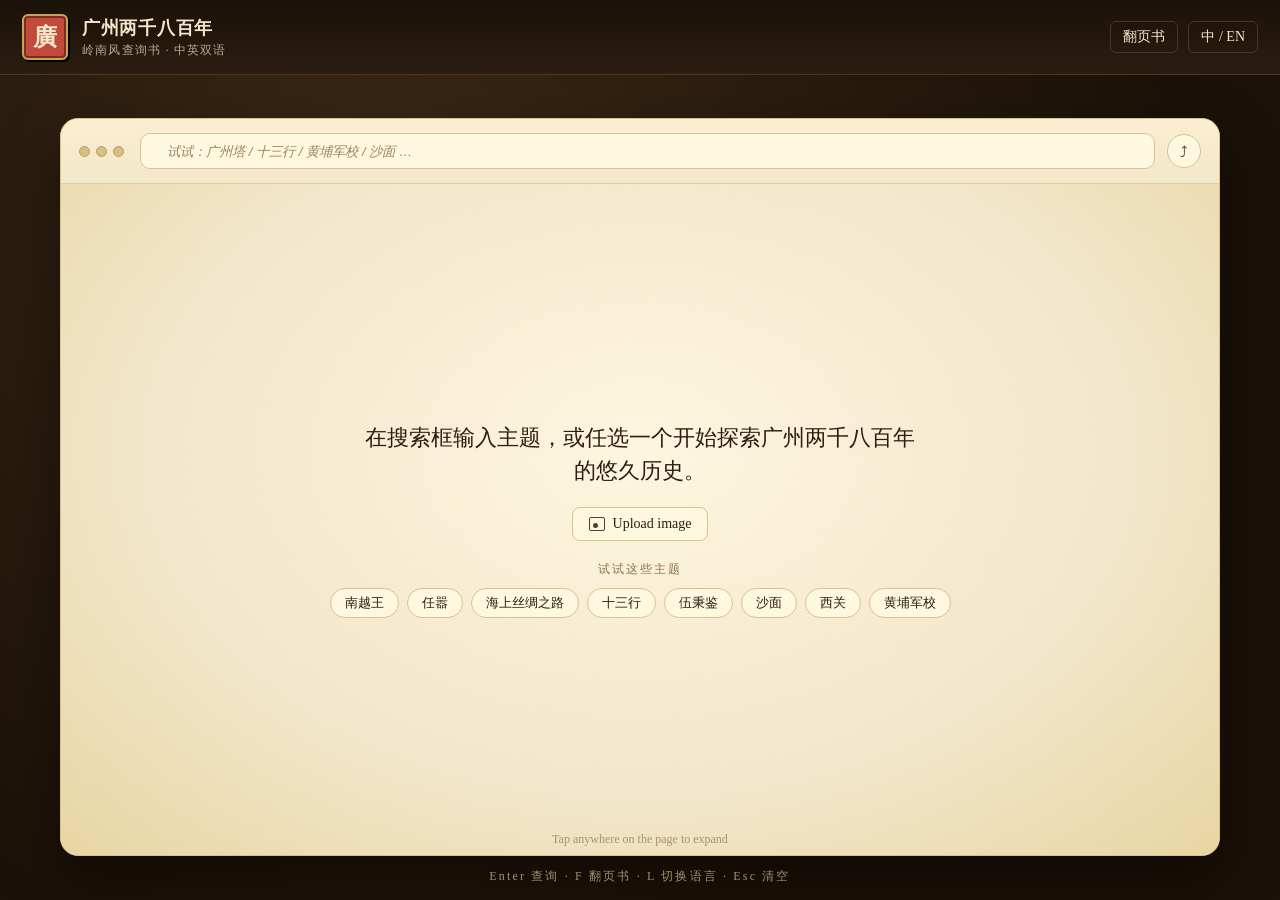
==== index.html @ f035da24 "chore: copy flipbook.html to index.html for Vercel deployment" ====
<!doctype html>
<html lang="zh-Hans">
<head>
  <meta charset="utf-8">
  <meta name="viewport" content="width=device-width,initial-scale=1">
  <title>广州两千八百年 · Guangzhou History Flipbook</title>
  <style>
:root{
  --paper:#f3e7cc;
  --paper-edge:#e0cd9c;
  --ink:#2b1d10;
  --ink-soft:#54402a;
  --jade:#5e8a6b;
  --terracotta:#b85c2f;
  --opera-red:#c14a3a;
  --gold:#c9a35a;
  --indigo:#2c4a6e;
}
*{box-sizing:border-box}
html,body{height:100%;margin:0;font-family:"Noto Serif SC","Songti SC","Source Han Serif SC",
  "Times New Roman",serif;background:
  radial-gradient(circle at 30% 20%, #3a2814 0%, #1b1108 70%);
  color:var(--ink);}
.topbar{
  display:flex;align-items:center;justify-content:space-between;
  padding:14px 22px;background:linear-gradient(180deg,#1b1108,#2b1d10);
  border-bottom:1px solid #4a3622;color:var(--paper);
}
.brand{display:flex;align-items:center;gap:14px}
.seal{
  display:inline-grid;place-items:center;width:46px;height:46px;
  background:var(--opera-red);color:var(--paper);font-weight:700;font-size:24px;
  border:2px solid var(--gold);border-radius:6px;
  box-shadow:inset 0 0 0 2px #7c2c22, 2px 2px 0 #000;
  font-family:"Songti SC",serif;
}
.brand-text strong{display:block;font-size:18px;letter-spacing:.04em}
.brand-text small{opacity:.7;font-size:12px;letter-spacing:.1em}
.controls{display:flex;align-items:center;gap:10px}
.controls button{
  background:var(--paper);color:var(--ink);border:1px solid var(--paper-edge);
  border-radius:6px;padding:6px 12px;font-size:14px;cursor:pointer;
  font-family:inherit;
  transition:transform .08s ease,background .15s ease;
}
.controls button.ghost{
  background:transparent;color:var(--paper);border:1px solid #4a3622;
}
.controls button:hover{background:#fff5dd;color:var(--ink)}
.controls button:active{transform:translateY(1px)}

.book-controls{
  display:flex;align-items:center;gap:10px;position:absolute;top:18px;right:24px;z-index:20;
}
.book-controls button{
  background:var(--paper);color:var(--ink);border:1px solid var(--paper-edge);
  border-radius:6px;padding:6px 12px;font-size:18px;cursor:pointer;
  font-family:inherit;
}
.book-controls button:hover{background:#fff5dd}
#pageNum{color:var(--paper);font-variant-numeric:tabular-nums;min-width:64px;text-align:center}

.stage{
  height:calc(100vh - 76px);
  display:flex;flex-direction:column;align-items:center;justify-content:center;
  position:relative;perspective:2200px;padding:24px;
}
body[data-mode="query"] .stage-book{display:none !important}
body[data-mode="book"]  .stage-query{display:none !important}

/* ──────────────── Query-mode window (flipbook.page-style) ──────────────── */
.window{
  width:min(1160px, 96vw);
  height:min(82vh, 760px);
  background:var(--paper);
  border-radius:18px;
  border:1px solid #d8c28e;
  box-shadow:0 24px 60px rgba(0,0,0,.45), inset 0 0 0 1px rgba(255,255,255,.4);
  display:flex;flex-direction:column;overflow:hidden;position:relative;
}
.window-bar{
  display:flex;align-items:center;gap:12px;
  padding:14px 18px;border-bottom:1px solid #e2cf9c;
  background:linear-gradient(180deg,#fbeed1,#f3e7cc);
}
.window-bar .dots{display:inline-flex;gap:6px;align-items:center;margin-right:4px}
.window-bar .dots i{
  width:11px;height:11px;border-radius:50%;
  background:#d6bf85;border:1px solid #b89d63;display:inline-block;
}
.address{
  flex:1;display:flex;align-items:center;gap:10px;min-width:0;
  border:1px solid #d8c28e;background:#fff8e0;border-radius:10px;
  padding:6px 14px;height:36px;
  font-family:"Songti SC","Noto Serif SC",serif;
}
.address .crumbs{
  display:flex;gap:6px;align-items:center;flex-shrink:0;
  font-size:14px;color:var(--ink);max-width:55%;overflow:hidden;
}
.address .crumbs .crumb{
  cursor:pointer;white-space:nowrap;overflow:hidden;text-overflow:ellipsis;
  max-width:260px;
}
.address .crumbs .crumb:hover{text-decoration:underline}
.address .crumbs .crumb.current{color:var(--ink);font-weight:600;cursor:default}
.address .crumbs .crumb.current:hover{text-decoration:none}
.address .crumbs .sep{color:var(--ink-soft);opacity:.55;flex-shrink:0}
.address .search{
  flex:1;border:0;background:transparent;outline:none;
  font:16px/1.4 inherit;color:var(--ink);min-width:60px;
}
.address .search::placeholder{color:#8d7048;font-style:italic;opacity:.85}
.address .continue{
  color:#8d7048;font-size:13px;white-space:nowrap;opacity:.85;
}
.window-bar .pill{
  background:#1f1610;color:var(--paper);border:0;border-radius:18px;
  padding:6px 14px;font-size:13px;cursor:pointer;font-family:inherit;
  letter-spacing:.06em;
}
.window-bar .pill:hover{background:#34251a}
.window-bar .round{
  width:34px;height:34px;border-radius:50%;
  background:#fff8e0;border:1px solid #d8c28e;color:var(--ink-soft);
  cursor:default;font-size:15px;
}
.window-body{
  flex:1;position:relative;overflow:hidden;
  background:
    radial-gradient(ellipse at 50% 40%, #fff7e0 0%, #f3e7cc 60%, #e8d6a3 100%);
}
.window-body::before{
  /* paper fibre */
  content:"";position:absolute;inset:0;pointer-events:none;opacity:.6;
  background-image:url("data:image/svg+xml;utf8,<svg xmlns='http://www.w3.org/2000/svg' width='200' height='200'><filter id='n'><feTurbulence baseFrequency='0.85' numOctaves='2' seed='7'/><feColorMatrix values='0 0 0 0 0.3  0 0 0 0 0.22  0 0 0 0 0.1  0 0 0 0.05 0'/></filter><rect width='100%25' height='100%25' filter='url(%23n)'/></svg>");
}
.window-footnote{
  position:absolute;bottom:8px;left:0;right:0;text-align:center;
  font-size:12px;color:#8d7048;opacity:.7;pointer-events:none;
}

/* Empty state */
.empty{
  position:absolute;inset:0;display:flex;flex-direction:column;
  align-items:center;justify-content:center;text-align:center;padding:24px;gap:20px;
}
.empty .empty-title{
  font-size:22px;color:var(--ink);max-width:560px;line-height:1.5;
  font-family:"Songti SC","Noto Serif SC",serif;
}
.empty .upload{
  display:inline-flex;align-items:center;gap:8px;
  background:#fff8e0;border:1px solid #d8c28e;border-radius:8px;
  padding:8px 16px;color:var(--ink);font-family:inherit;font-size:14px;cursor:default;
}
.empty .upload-icon{
  display:inline-block;width:16px;height:14px;border:1.5px solid var(--ink-soft);
  border-radius:2px;position:relative;
}
.empty .upload-icon::after{
  content:"";position:absolute;left:3px;bottom:2px;width:5px;height:5px;
  background:var(--ink-soft);border-radius:50%;
}
.empty .chips{
  display:flex;flex-wrap:wrap;gap:8px;justify-content:center;max-width:720px;
}
.empty .chips small{
  width:100%;font-size:12px;color:#8d7048;letter-spacing:.18em;margin-bottom:2px;
}
.chip{
  background:#fff8e0;border:1px solid #d8c28e;border-radius:18px;
  padding:5px 14px;color:var(--ink);font-family:inherit;font-size:13px;cursor:pointer;
  transition:background .12s ease, transform .08s ease;
}
.chip:hover{background:#fbeed1}
.chip:active{transform:translateY(1px)}

/* Result card */
.result{
  position:absolute;inset:0;display:grid;
  grid-template-columns:1.15fr 1fr;gap:28px;
  padding:34px 44px 50px;
}
.result .era{
  grid-column:1 / -1;
  color:var(--terracotta);font-size:12px;letter-spacing:.3em;
  text-transform:uppercase;font-family:inherit;
}
.result h1{
  grid-column:1 / -1;
  margin:-6px 0 0;font-size:34px;line-height:1.2;color:var(--ink);
  font-family:"Songti SC","Noto Serif SC",serif;letter-spacing:.03em;
}
.result .body{
  font-size:15px;line-height:1.85;color:var(--ink-soft);
  text-align:justify;align-self:start;overflow:auto;max-height:100%;
}
.result .illus-wrap{
  position:relative;display:flex;align-items:center;justify-content:center;
  min-height:200px;
}
.result .illus-wrap svg{width:100%;height:auto;max-height:300px}
.result .illus-wrap img.ai-illus{
  width:100%;height:auto;max-height:340px;object-fit:contain;
  border:1px solid var(--paper-edge);border-radius:8px;
  box-shadow:0 6px 18px rgba(0,0,0,.25);
  animation:fade-in .35s ease;
}
@keyframes fade-in{from{opacity:0;transform:scale(.98)}to{opacity:1;transform:none}}
.result .illus-wrap.loading::after{
  content:"";position:absolute;left:50%;top:50%;
  width:34px;height:34px;margin:-17px 0 0 -17px;
  border:3px solid #d8c28e;border-top-color:var(--terracotta);
  border-radius:50%;animation:spin .9s linear infinite;
}
.result .illus-wrap .ai-badge{
  position:absolute;left:8px;bottom:8px;
  background:rgba(31,22,16,.85);color:#fff8e0;
  font-size:10px;letter-spacing:.2em;padding:3px 8px;border-radius:10px;
  text-transform:uppercase;pointer-events:none;
}
@keyframes spin{to{transform:rotate(360deg)}}
.result .highlights{
  grid-column:1 / -1;display:flex;flex-wrap:wrap;gap:10px;margin-top:auto;
}
.result .hl{
  background:#fff8e0;border:1px solid #d8c28e;border-radius:8px;
  padding:8px 12px;font-size:12.5px;color:var(--ink);line-height:1.4;
  max-width:280px;position:relative;
}
.result .hl::before{
  content:"";position:absolute;left:-1px;top:6px;bottom:6px;width:3px;
  background:var(--terracotta);border-radius:2px;
}
.result .related{
  grid-column:1 / -1;display:flex;flex-wrap:wrap;gap:8px;align-items:center;
  border-top:1px dashed #d8c28e;padding-top:14px;
}
.result .related small{
  font-size:11px;letter-spacing:.2em;color:#8d7048;margin-right:4px;
}
.result .nomatch{
  grid-column:1 / -1;text-align:center;color:var(--ink-soft);font-size:15px;
  line-height:1.7;padding:40px 0;
}
@media (max-width: 820px){
  .result{grid-template-columns:1fr;padding:24px 22px 40px;gap:18px}
  .result .illus-wrap{order:-1}
  .result .illus-wrap svg{max-height:200px}
  .result h1{font-size:24px}
  .address .continue{display:none}
}

.hint{
  position:absolute;bottom:14px;left:0;right:0;text-align:center;color:#d8c8a0;
  font-size:12px;letter-spacing:.18em;opacity:.7;
}
.book{
  width:min(880px, 96vw);
  height:min(620px, 78vh);
  position:relative;transform-style:preserve-3d;
}

.page{
  position:absolute;inset:0;
  background:
    repeating-linear-gradient(0deg, rgba(0,0,0,.025) 0 1px, transparent 1px 3px),
    radial-gradient(ellipse at 80% 30%, #fff7e3 0%, var(--paper) 55%, var(--paper-edge) 100%);
  border:1px solid var(--paper-edge);
  border-radius:8px;
  box-shadow:
    0 30px 50px rgba(0,0,0,.55),
    inset 0 0 60px rgba(120,80,30,.18),
    inset 8px 0 18px -10px rgba(60,30,10,.45);
  padding:46px 52px 36px;
  display:flex;flex-direction:column;gap:18px;
  transform-origin:left center;
  backface-visibility:hidden;
  transition:transform .9s cubic-bezier(.45,.05,.25,1), box-shadow .9s;
}
.page.flipped{transform:rotateY(-178deg);box-shadow:0 30px 50px rgba(0,0,0,.25);}
.page.active{z-index:5}
.page::before{
  /* elegant thin gold gradient line at top */
  content:"";position:absolute;top:14px;left:46px;right:46px;height:2px;
  background:linear-gradient(90deg, transparent, var(--gold) 20%, var(--gold) 80%, transparent);
  opacity:.6;
}
.page::after{
  /* faux border at bottom */
  content:"";position:absolute;bottom:14px;left:46px;right:46px;height:6px;
  background:linear-gradient(90deg, var(--gold), transparent 50%, var(--gold));
  opacity:.5;border-radius:2px;
}
.page .era{
  margin-top:18px;color:var(--terracotta);font-size:13px;letter-spacing:.25em;
  text-transform:uppercase;
}
.page h1{
  margin:0;font-size:30px;line-height:1.25;color:var(--ink);
  font-family:"Songti SC","Noto Serif SC",serif;letter-spacing:.04em;
}
.page-content{
  display:flex;
  gap:28px;
  align-items:stretch;
  flex:1;
  min-height:0;
  margin-top:4px;
}
.page .body{
  flex:1.2;
  font-size:15.5px;
  line-height:1.85;
  color:var(--ink-soft);
  text-align:justify;
  overflow-y:auto;
  padding-right:4px;
}
.page .illus{
  flex:1;
  display:flex;
  align-items:center;
  justify-content:center;
  position:relative;
  min-width:0;
}
.page .illus svg, .page .illus img{
  max-width:100%;
  max-height:260px;
  width:auto;
  height:auto;
  object-fit:contain;
  border-radius:8px;
}
.page .illus img.ai-illus{
  box-shadow:0 8px 20px rgba(0,0,0,0.15);
  border:1px solid var(--paper-edge);
}
.page .illus .ai-badge{
  position:absolute;
  bottom:6px;
  right:6px;
  background:var(--terracotta);
  color:var(--paper);
  font-size:10px;
  padding:2px 6px;
  border-radius:4px;
  font-family:inherit;
  letter-spacing:0.05em;
  box-shadow:0 2px 4px rgba(0,0,0,0.1);
}
.page .folio{
  position:absolute;bottom:22px;right:42px;color:var(--ink-soft);
  font-variant-numeric:tabular-nums;font-size:12px;letter-spacing:.18em;
}

/* Cover page */
.page.cover{
  background:
    radial-gradient(ellipse at 50% 30%, #fff5dd 0%, #ead7a7 50%, #c69d52 100%);
}
.page.cover .seal-lg{
  align-self:center;margin-top:30px;width:160px;height:160px;
  background:var(--opera-red);color:var(--paper);
  display:flex;flex-direction:column;align-items:center;justify-content:center;line-height:1.1;
  font-family:"Songti SC",serif;font-size:54px;font-weight:700;
  border:6px solid var(--gold);border-radius:14px;
  box-shadow:inset 0 0 0 4px #7c2c22, 6px 6px 0 #3a2410;
}
.page.cover h1{font-size:46px;text-align:center;margin-top:18px;letter-spacing:.1em}
.page.cover .subtitle{
  text-align:center;color:var(--ink-soft);font-size:18px;letter-spacing:.3em;
}
.page.cover .footer{
  margin-top:auto;text-align:center;color:var(--ink-soft);font-size:13px;
}

/* Timeline page */
.page.timeline ol{
  list-style:none;margin:0;padding:0;
  display:grid;grid-template-columns:1fr 1fr;gap:5px 16px;
  font-size:12.5px;line-height:1.4;
}
.page.timeline li{
  display:grid;grid-template-columns:84px 1fr;gap:8px;align-items:start;
  border-left:2px solid var(--terracotta);padding:2px 0 2px 8px;
}
.page.timeline li b{color:var(--terracotta);font-variant-numeric:tabular-nums}

/* Back cover */
.page.back{
  background:radial-gradient(ellipse at 50% 70%, #ead7a7 0%, #c69d52 100%);
  text-align:center;justify-content:center;
}
.page.back h1{font-size:32px}
.page.back p{color:var(--ink-soft);font-size:15px;line-height:1.8;max-width:520px;margin:0 auto}

/* Subtle paper fibre texture using svg data URI */
.page{
  background-image:
    url("data:image/svg+xml;utf8,<svg xmlns='http://www.w3.org/2000/svg' width='160' height='160'><filter id='n'><feTurbulence baseFrequency='0.9' numOctaves='2' seed='4'/><feColorMatrix values='0 0 0 0 0.3  0 0 0 0 0.22  0 0 0 0 0.1  0 0 0 0.06 0'/></filter><rect width='100%25' height='100%25' filter='url(%23n)'/></svg>"),
    radial-gradient(ellipse at 80% 30%, #fff7e3 0%, var(--paper) 55%, var(--paper-edge) 100%);
}

@media (max-width: 720px){
  .book{height:min(560px,70vh)}
  .page{padding:36px 28px 28px}
  .page h1{font-size:24px}
  .page .body{font-size:15px;line-height:1.7}
  .page.cover h1{font-size:30px}
  .page.cover .seal-lg{width:120px;height:120px;font-size:42px}
  .page.timeline ol{grid-template-columns:1fr}
}
</style>
</head>
<body data-mode="query">
  <header class="topbar">
    <div class="brand">
      <span class="seal">廣</span>
      <div class="brand-text">
        <strong data-zh="广州两千八百年" data-en="Guangzhou · 2,800 Years"></strong>
        <small data-zh="岭南风查询书 · 中英双语" data-en="Lingnan flipbook · bilingual"></small>
      </div>
    </div>
    <nav class="controls">
      <button id="modeToggle" class="ghost" title="切换模式 / Toggle mode (F)">
        <span class="mode-label" data-zh="翻页书" data-en="Flipbook"></span>
      </button>
      <button id="lang" class="ghost" title="切换语言 / Toggle language (L)">中 / EN</button>
    </nav>
  </header>

  <!-- ─────────────────────────  QUERY MODE  ───────────────────────── -->
  <main class="stage stage-query" id="stageQuery">
    <div class="window">
      <div class="window-bar">
        <span class="dots"><i></i><i></i><i></i></span>
        <div class="address">
          <div class="crumbs" id="crumbs"></div>
          <input id="q" class="search" autocomplete="off"
                 spellcheck="false"
                 data-placeholder-zh="试试：广州塔 / 十三行 / 黄埔军校 / 沙面 …"
                 data-placeholder-en="Try: Canton Tower / Whampoa / Shamian / Howqua …">
          <span class="continue"
                data-zh="Continue this session"
                data-en="Continue this session"></span>
        </div>
        <button id="clearBtn" class="pill" hidden
                data-zh="清空" data-en="Clear"></button>
        <button class="round" title="share" tabindex="-1" aria-hidden="true">⤴</button>
      </div>
      <div class="window-body" id="canvas">
        <!-- empty state / result rendered by JS -->
      </div>
      <div class="window-footnote"
           data-zh="Tap anywhere on the page to expand"
           data-en="Tap anywhere on the page to expand"></div>
    </div>
    <div class="hint"
         data-zh="Enter 查询 · F 翻页书 · L 切换语言 · Esc 清空"
         data-en="Enter search · F flipbook · L language · Esc clear"></div>
  </main>

  <!-- ─────────────────────────  BOOK MODE  ────────────────────────── -->
  <main class="stage stage-book" id="stageBook" hidden>
    <nav class="book-controls">
      <button id="prev">‹</button>
      <span id="pageNum">1 / 1</span>
      <button id="next">›</button>
    </nav>
    <div class="book" id="book" aria-live="polite"></div>
    <div class="hint" data-zh="← → 翻页 · ↑↓ 首尾页 · L 切换语言 · T 时间线 · F 返回查询"
                      data-en="← → flip · ↑↓ start/end · L language · T timeline · F back to search"></div>
  </main>

  <script id="payload" type="application/json">{"chapters": [{"id": "origins", "era_zh": "先秦 · 公元前 214 年", "era_en": "Pre-Qin · 214 BCE", "title_zh": "任嚣筑城,番禺立基", "title_en": "The Founding of Panyu", "body_zh": "公元前 214 年，秦始皇平定岭南，设南海、桂林、象三郡。南海郡尉任嚣（xiāo）选址珠江北岸高地筑起“任嚣城”，周长虽仅四里，却奠定了今日广州老城的最初雏形。秦末天下大乱，继任者赵佗自立为南越武王，以番禺（今广州）为都城，统治岭南九十三载。如今南越王墓出土的“文帝行玺”金印与角形玉杯，默默印证着这座南方古都早期的商贸繁华，以及中原、楚、越与海外多元文化的交融共生。", "body_en": "In 214 BCE, after Qin Shi Huang pacified Lingnan, three commanderies were established. Ren Xiao, commandant of Nanhai, chose a high bluff on the north bank of the Pearl River and built Renxiao City — barely four li in circumference, yet the seed of today's Guangzhou. His successor Zhao Tuo declared himself King of Southern Yue (Nanyue) as the Qin collapsed, making Panyu (modern Guangzhou) his capital for ninety-three years. The gold seal of 'Emperor Wen' and the rhyton-shaped jade cup unearthed from the Nanyue royal tomb attest to a southern capital already fluent in Central Plains, Chu, Yue and overseas vocabularies.", "motif": "nanyue", "svg": "[data-uri]"}, {"id": "silk-road", "era_zh": "唐宋 · 7-13 世纪", "era_en": "Tang–Song · 7th–13th century", "title_zh": "蕃坊云集，海丝起点", "title_en": "Lighthouse of the Maritime Silk Road", "body_zh": "唐代在广州特设市舶使，这是中国历史上首个专管海外贸易的官职。彼时城西“蕃坊”云集，聚居了数万名阿拉伯、波斯与印度商人；怀圣寺光塔建于唐朝，既是穆斯林的宣礼塔，也是指引珠江入港船只的巍峨灯塔。及至宋代，海上丝绸之路达到巅峰，广州港的海关岁入成为国家财政的重要支柱。无数的陶瓷、丝绸与茶叶从这里扬帆出海，源源不断的香料、宝石与象牙溯流而起，将古老岭南与大食世界紧紧绾在同一根蔚蓝的浪线之上。", "body_en": "In the Tang dynasty Guangzhou received the empire's first Maritime Trade Commissioner — the earliest dedicated foreign-trade office in Chinese history. Tens of thousands of Arab, Persian and Indian merchants lived in the Fanfang quarter west of the walls. The Guangta minaret of Huaisheng Mosque, dating from the Tang, doubled as the harbour's lighthouse. By the Song, Guangzhou's customs revenue formed a meaningful share of the imperial budget. Porcelain, silk and tea sailed out; spices, gemstones, ivory and glass sailed in — knotting Lingnan to Srivijaya, the Chola coast and the lands of the Dashi (the Arab world) along a single line of swell.", "motif": "silk-road", "svg": "[data-uri]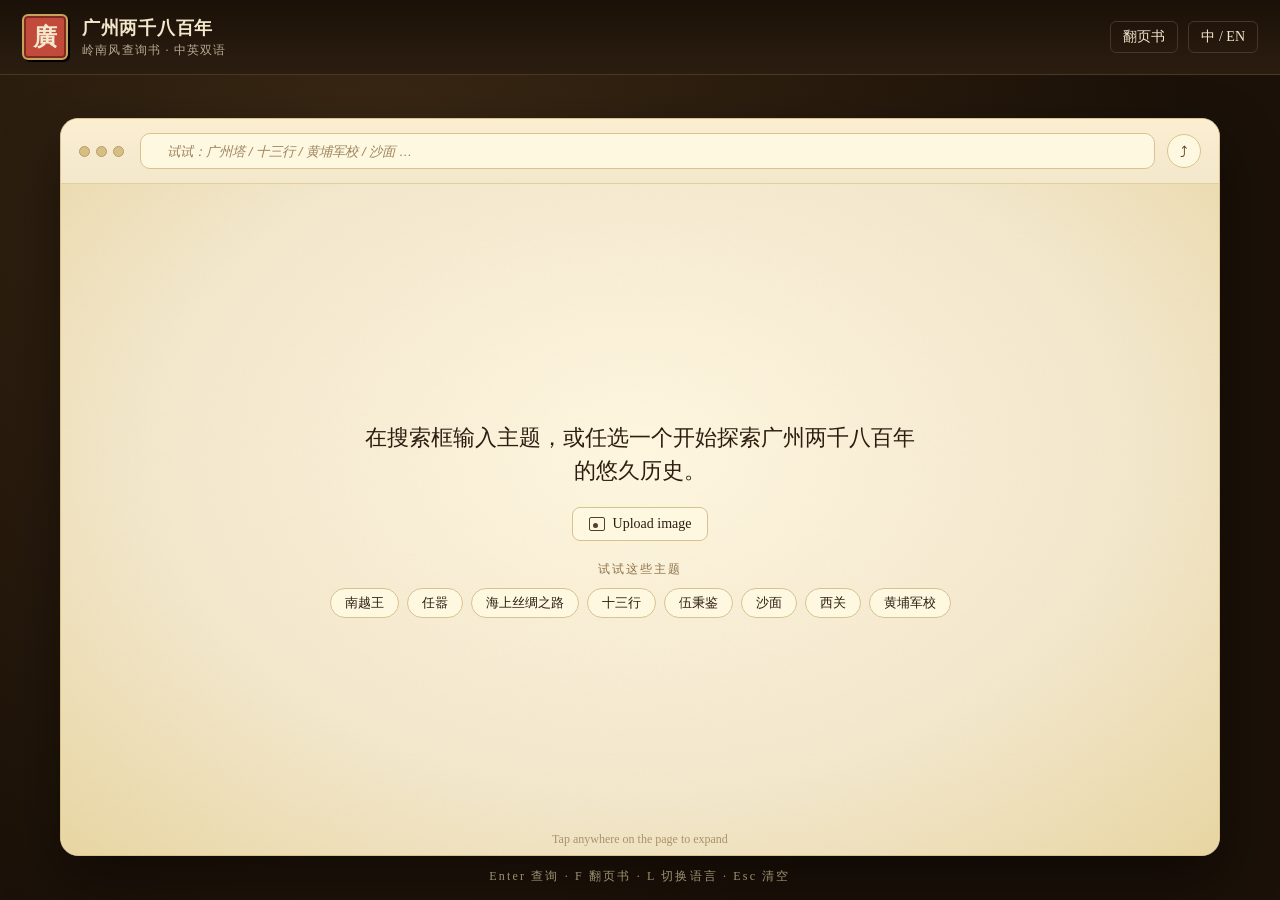
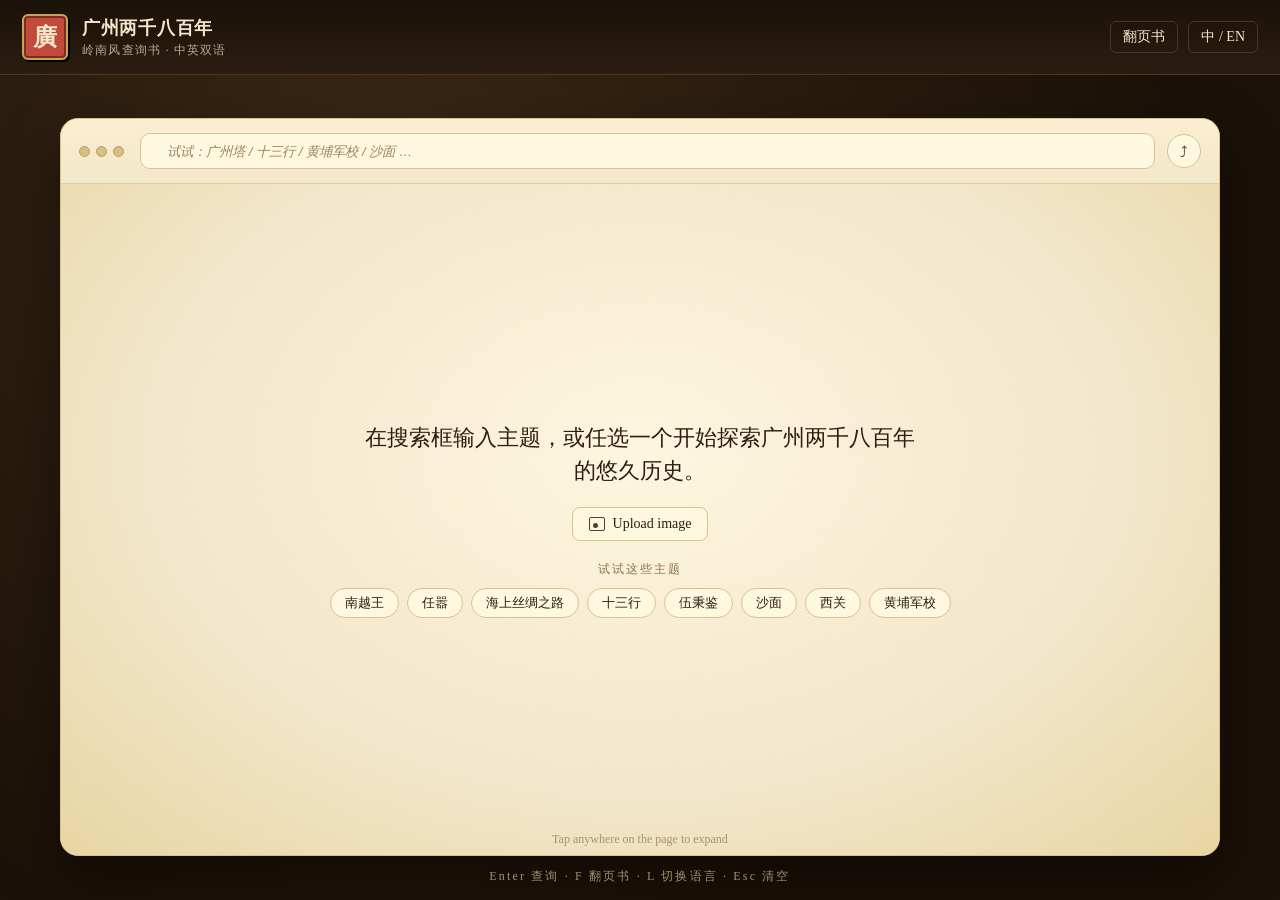
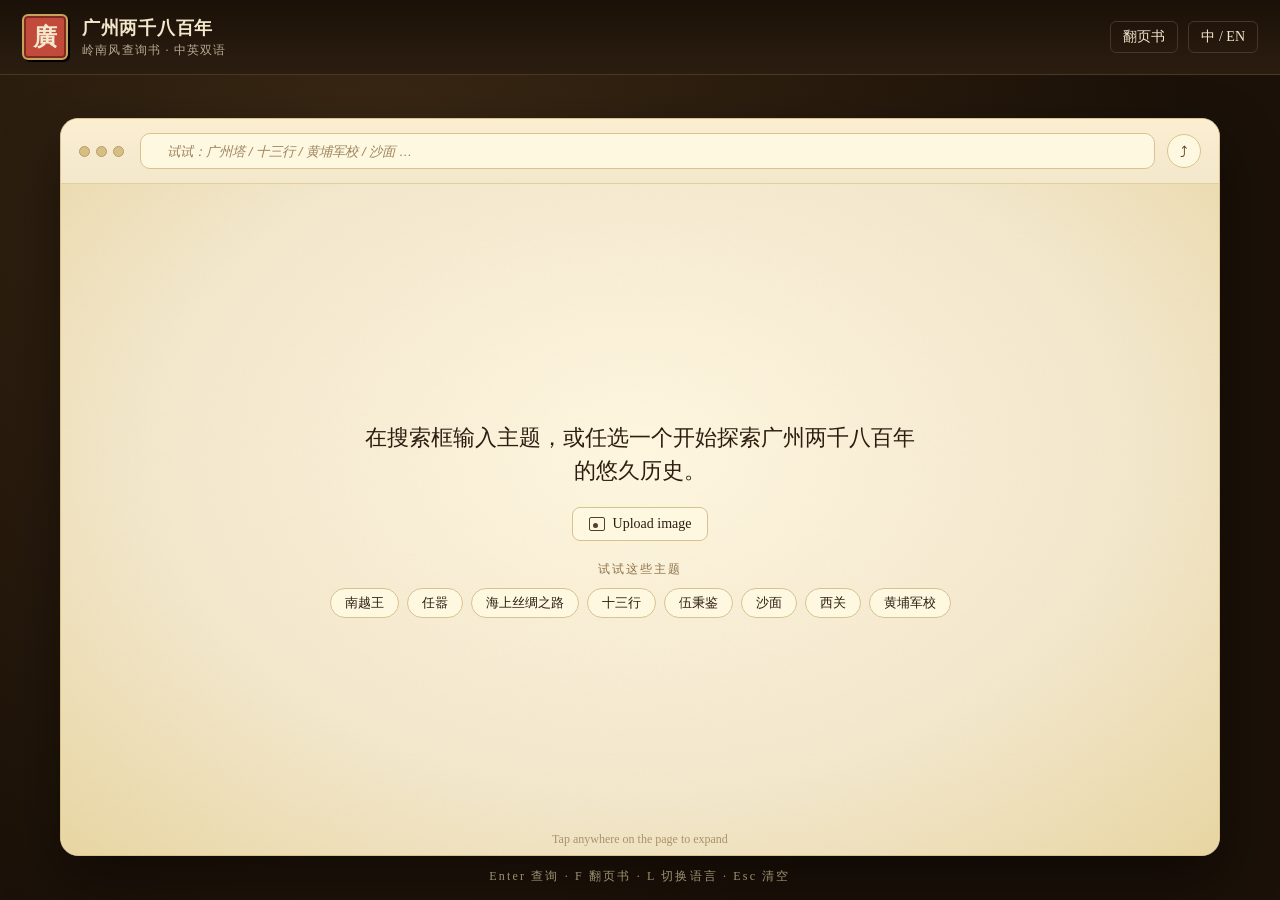
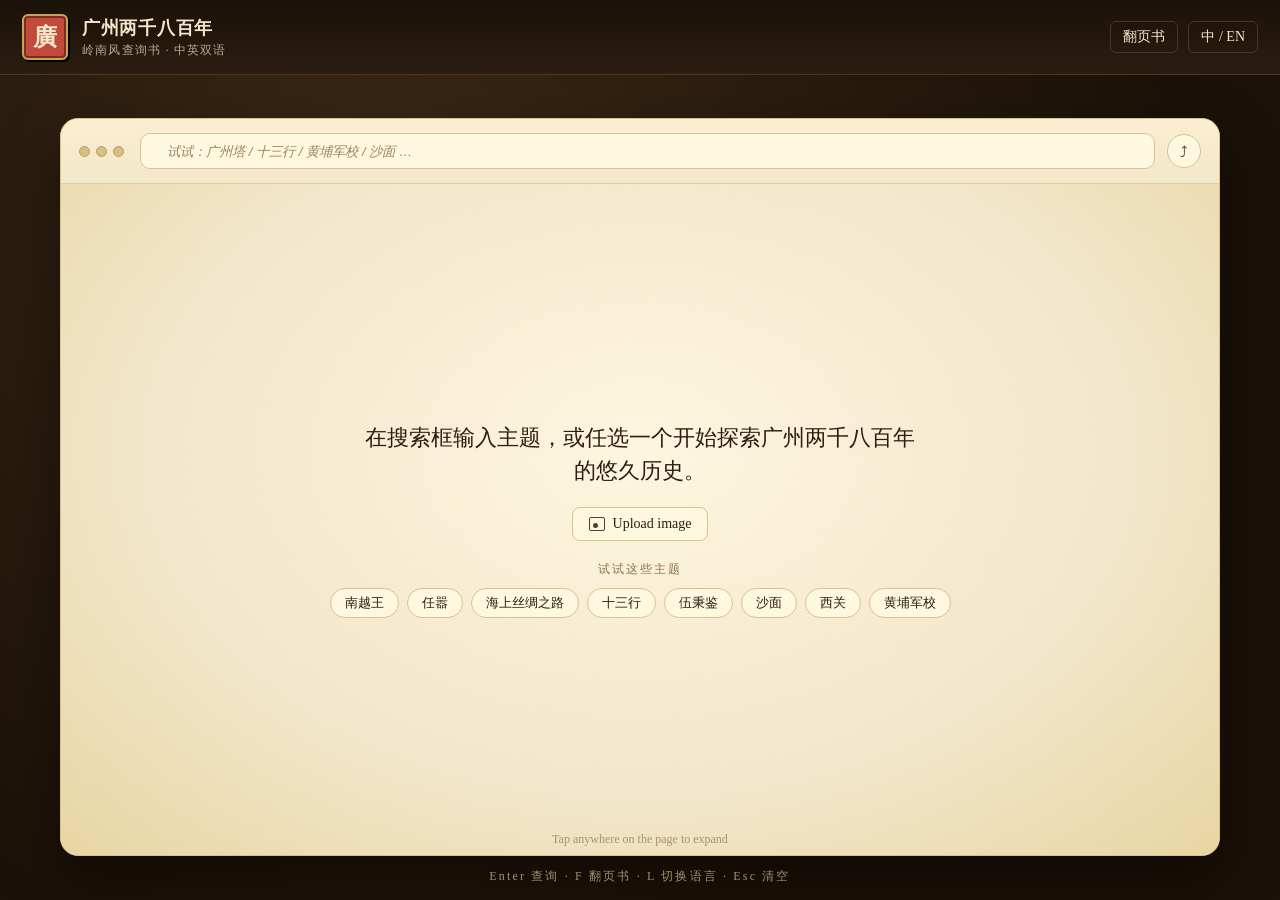
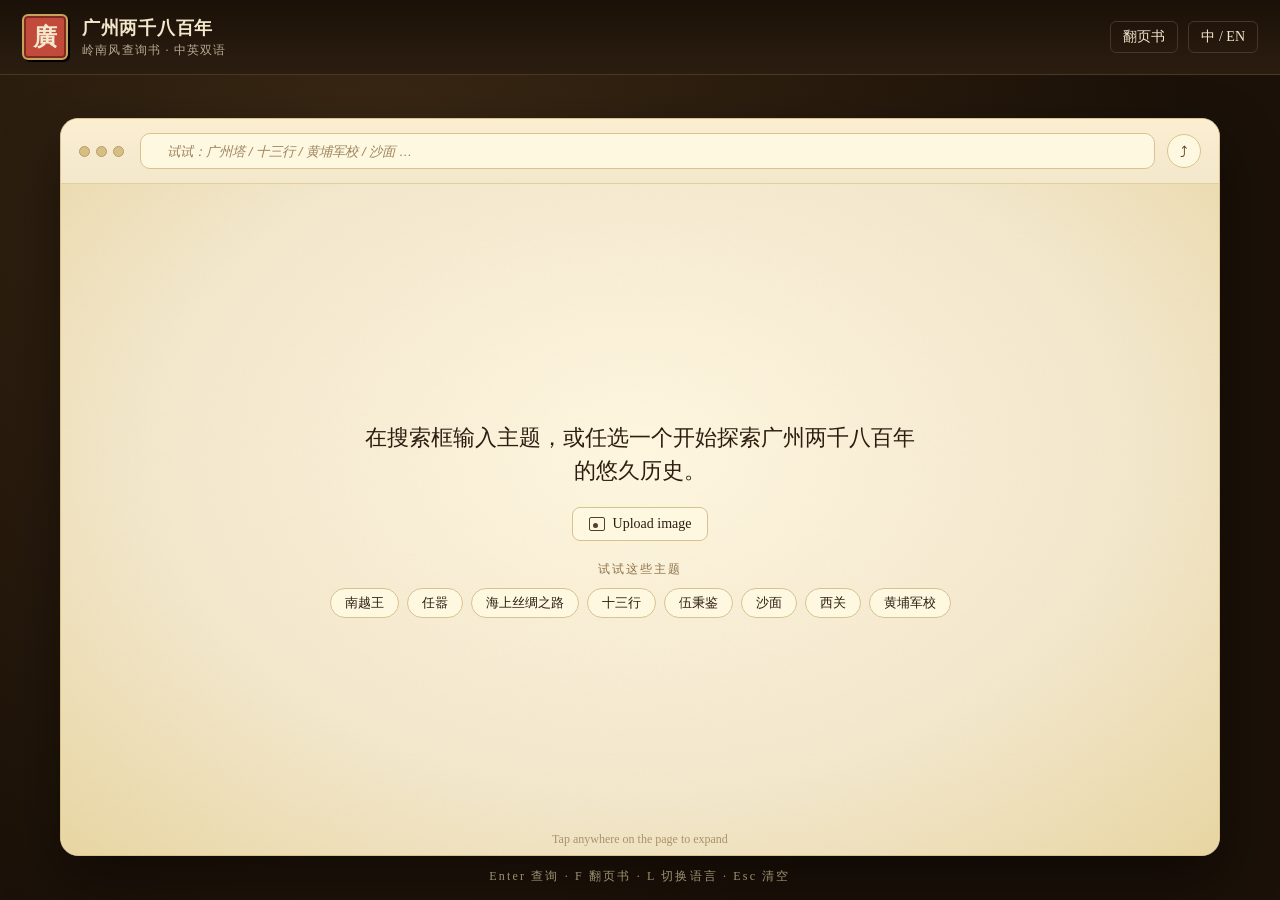
